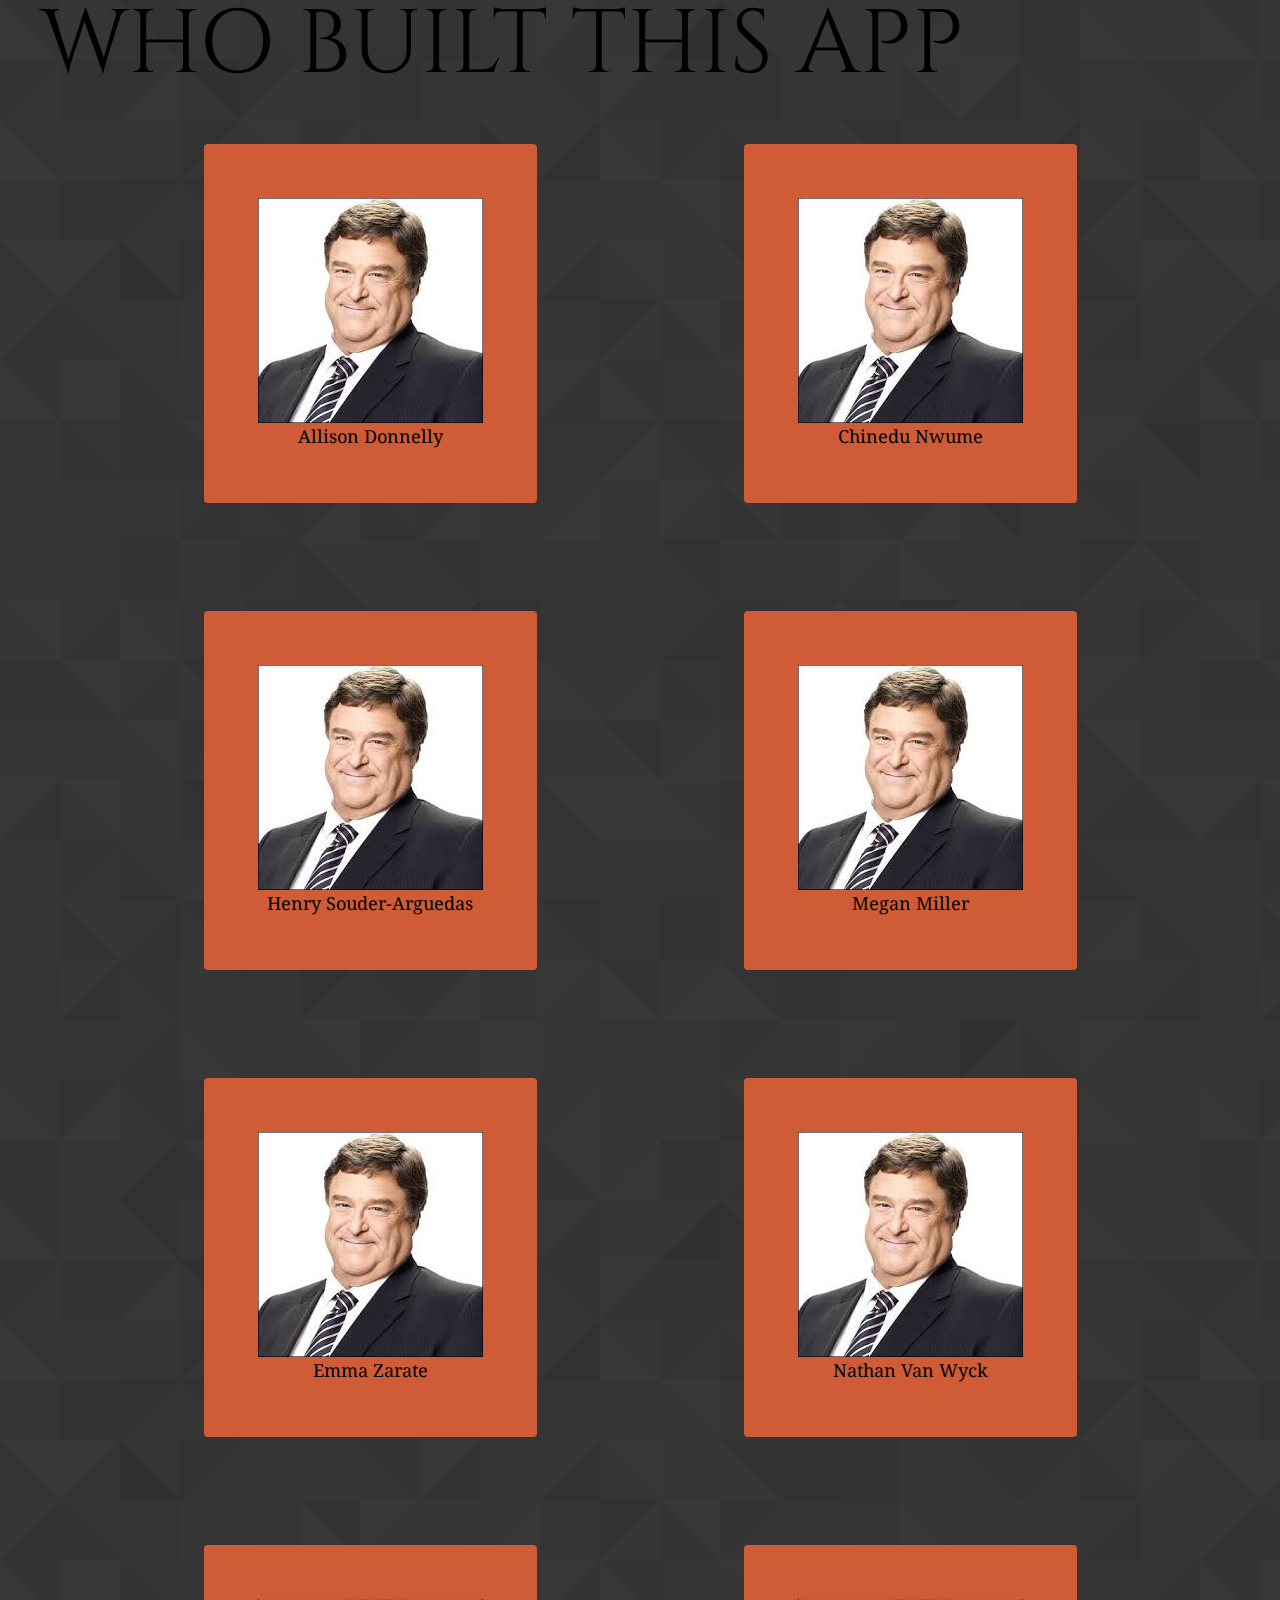
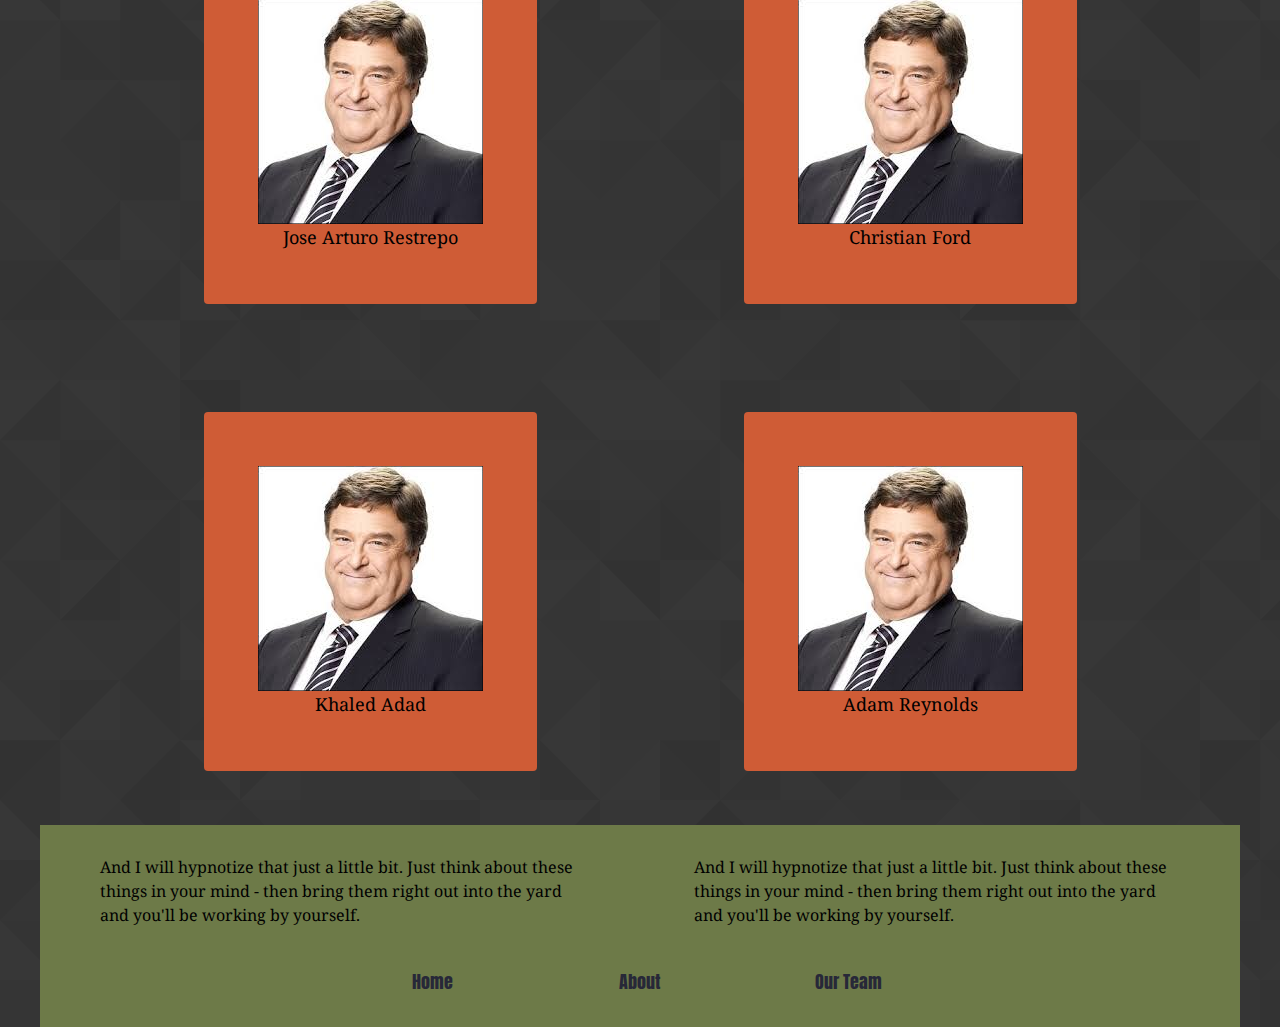
==== team.html @ c21f6c98 "Moved html files  Please enter the commit message for your changes. Lines starting" ====
<!DOCTYPE html>
<html lang="en">

<head>

    <link href="https://fonts.googleapis.com/css?family=Anton|Lexend+Tera|Noto+Serif|Cinzel&display=swap"
        rel="stylesheet">

    <link href="../css/index.css" type="text/css" rel="stylesheet">

    <meta charset="UTF-8">
    <!-- s  <meta name="viewport" content="width=, initial-scale=1.0"> -->
    <meta http-equiv="X-UA-Compatible" content="ie=edge">
    <title>Our Team</title>
</head>

<body>
    <div class="parent-div">
        <section class="ourTeam">
            <h1>WHO BUILT THIS APP</h1>
            <div class="people">
                <div class="person">
                    <img src="/img/download.jpeg" alt="">
                    <button>Allison Donnelly</button>
                </div>
                <div class="person">
                    <img src="/img/download.jpeg" alt="">
                    <button>Chinedu Nwume</button>
                </div>
                <div class="person">
                    <img src="/img/download.jpeg" alt="">
                    <button>Henry Souder-Arguedas</button>
                </div>
                <div class="person">
                    <img src="/img/download.jpeg" alt="">
                    <button>Megan Miller</button>
                </div>
                <div class="person">
                    <img src="/img/download.jpeg" alt="">
                    <button>Emma Zarate</button>
                </div>
                <div class="person">
                    <img src="/img/download.jpeg" alt="">
                    <button>Nathan Van Wyck</button>
                </div>
                <div class="person">
                    <img src="/img/download.jpeg" alt="">
                    <button>Jose Arturo Restrepo</button>
                </div>
                <div class="person">
                    <img src="/img/download.jpeg" alt="">
                    <button>Christian Ford</button>
                </div>
                <div class="person">
                    <img src="/img/download.jpeg" alt="">
                    <button>Khaled Adad</button>
                </div>
                <div class="person">
                    <img src="/img/download.jpeg" alt="">
                    <button>Adam Reynolds</button>
                </div>

            </div>













        </section>

        <footer>
            <div class="words">
                <div class="div1">
                    <p> And I will hypnotize that just a little bit. Just think about these things in your mind - then
                        bring
                        them
                        right out into the yard and you'll be working by yourself. </p>
                </div>
                <div class="div2">
                    <p>
                        And I will hypnotize that just a little bit. Just think about these things in your mind - then
                        bring
                        them
                        right out into the yard and you'll be working by yourself.
                    </p>
                </div>
            </div>
            <div class="a-div">
                <nav>
                    <a href="">Home</a>
                    <a href="">About</a>
                    <a href="">Our Team</a>
                </nav>


            </div>
        </footer>
    </div>
</body>






























</html>
---- css/index.css ----
/* http://meyerweb.com/eric/tools/css/reset/ 
   v2.0 | 20110126
   License: none (public domain)
*/
html,
body,
div,
span,
applet,
object,
iframe,
h1,
h2,
h3,
h4,
h5,
h6,
p,
blockquote,
pre,
a,
abbr,
acronym,
address,
big,
cite,
code,
del,
dfn,
em,
img,
ins,
kbd,
q,
s,
samp,
small,
strike,
strong,
sub,
sup,
tt,
var,
b,
u,
i,
center,
dl,
dt,
dd,
ol,
ul,
li,
fieldset,
form,
label,
legend,
table,
caption,
tbody,
tfoot,
thead,
tr,
th,
td,
article,
aside,
canvas,
details,
embed,
figure,
figcaption,
footer,
header,
hgroup,
menu,
nav,
output,
ruby,
section,
summary,
time,
mark,
audio,
video {
  margin: 0;
  padding: 0;
  border: 0;
  font-size: 100%;
  font: inherit;
  vertical-align: baseline;
}
/* HTML5 display-role reset for older browsers */
article,
aside,
details,
figcaption,
figure,
footer,
header,
hgroup,
menu,
nav,
section {
  display: block;
}
body {
  line-height: 1;
}
ol,
ul {
  list-style: none;
}
blockquote,
q {
  quotes: none;
}
blockquote:before,
blockquote:after,
q:before,
q:after {
  content: '';
  content: none;
}
table {
  border-collapse: collapse;
  border-spacing: 0;
}
* {
  box-sizing: border-box;
  margin: auto;
}
html {
  font-size: 62.5%;
}
html,
body {
  font-family: 'Noto Serif', serif;
}
h1,
h2,
h3,
h4,
h5 {
  font-family: 'Noto Serif', serif;
}
h1 {
  font-family: 'Cinzel', serif;
}
text {
  font-size: 4rem;
}
h2 {
  font-family: 'Anton', sans-serif;
  font-size: 3.2rem;
  padding-bottom: 10px;
}
h4 {
  font-size: 2.5rem;
  padding-bottom: 10px;
}
p {
  line-height: 1.5;
  font-size: 1.6rem;
  padding-bottom: 10px;
}
img {
  max-width: 100%;
  height: auto;
}
.parent-div {
  max-width: 1200px;
  width: 100%;
  justify-content: center;
  flex-direction: column;
  display: flex;
  margin: 0 auto;
}
footer {
  background-color: #6D7A48;
  display: flex;
  height: 20%;
  flex-direction: column;
}
footer .words {
  width: 90%;
  justify-content: space-between;
  display: flex;
  padding-top: 3rem;
  margin: auto;
}
footer .words div {
  width: 45%;
}
footer .a-div {
  justify-content: center;
  width: 80%;
  margin: auto;
  display: inherit;
  height: 10vh;
}
footer .a-div nav {
  display: flex;
  width: 65%;
  justify-content: space-around;
  align-items: center;
}
footer .a-div nav a {
  font-size: large;
  color: #272838;
  text-decoration: none;
  margin: 2px;
  font-family: 'Anton', sans-serif;
  width: 25%;
  height: 40%;
  display: flex;
  justify-content: center;
  align-items: center;
}
footer .a-div nav a:hover {
  border: #855A5C double 2px;
  border-radius: 2px;
}
body {
  background-color: #151515;
  background-image: url(/img/footer_lodyas.png);
}
.C-T-A {
  background-color: #7D6D61;
  display: flex;
  justify-content: center;
  align-items: center;
  flex-direction: column;
  padding-bottom: 3rem;
  padding-top: 1rem;
}
.C-T-A img {
  width: 100%;
  margin-bottom: 1rem;
  margin-top: 1rem;
  padding: 1rem;
}
.C-T-A h1 {
  font-size: 7rem;
  display: flex;
  justify-content: center;
  text-shadow: #7D7C7A 1px 2.5px 2px;
}
.video-section {
  background-color: #7D6D61;
}
.video-section div {
  justify-content: center;
  display: flex;
}
.content-div {
  display: flex;
  margin: auto;
  justify-content: space-evenly;
  background-color: #7D6D61;
}
.content-div p {
  margin: 2rem;
  background-color: #CF5C36;
  border-radius: 9px;
  align-content: center;
  width: 45%;
  padding: 2rem;
}
.ourTeam {
  display: flex;
  flex-direction: column;
  height: auto;
}
.ourTeam h1 {
  font-family: 'Cinzel', serif;
  font-size: 9rem;
  justify-content: center;
}
.ourTeam .people {
  display: flex;
  flex-wrap: wrap;
  width: 90%;
  justify-content: space-around;
  margin: auto;
}
.ourTeam .person {
  padding: 5%;
  margin: 5%;
  background-color: #CF5C36;
  border-radius: 4px;
  flex-direction: column;
  display: flex;
}
.ourTeam button {
  display: flex;
  text-decoration: none;
  width: 100%;
  height: 20%;
  font-size: large;
  justify-content: center;
  font-family: 'Noto Serif', serif;
  border: none;
  background-color: #CF5C36;
}
.ourTeam button:hover {
  background-color: #7D6D61;
  color: #CF5C36;
}
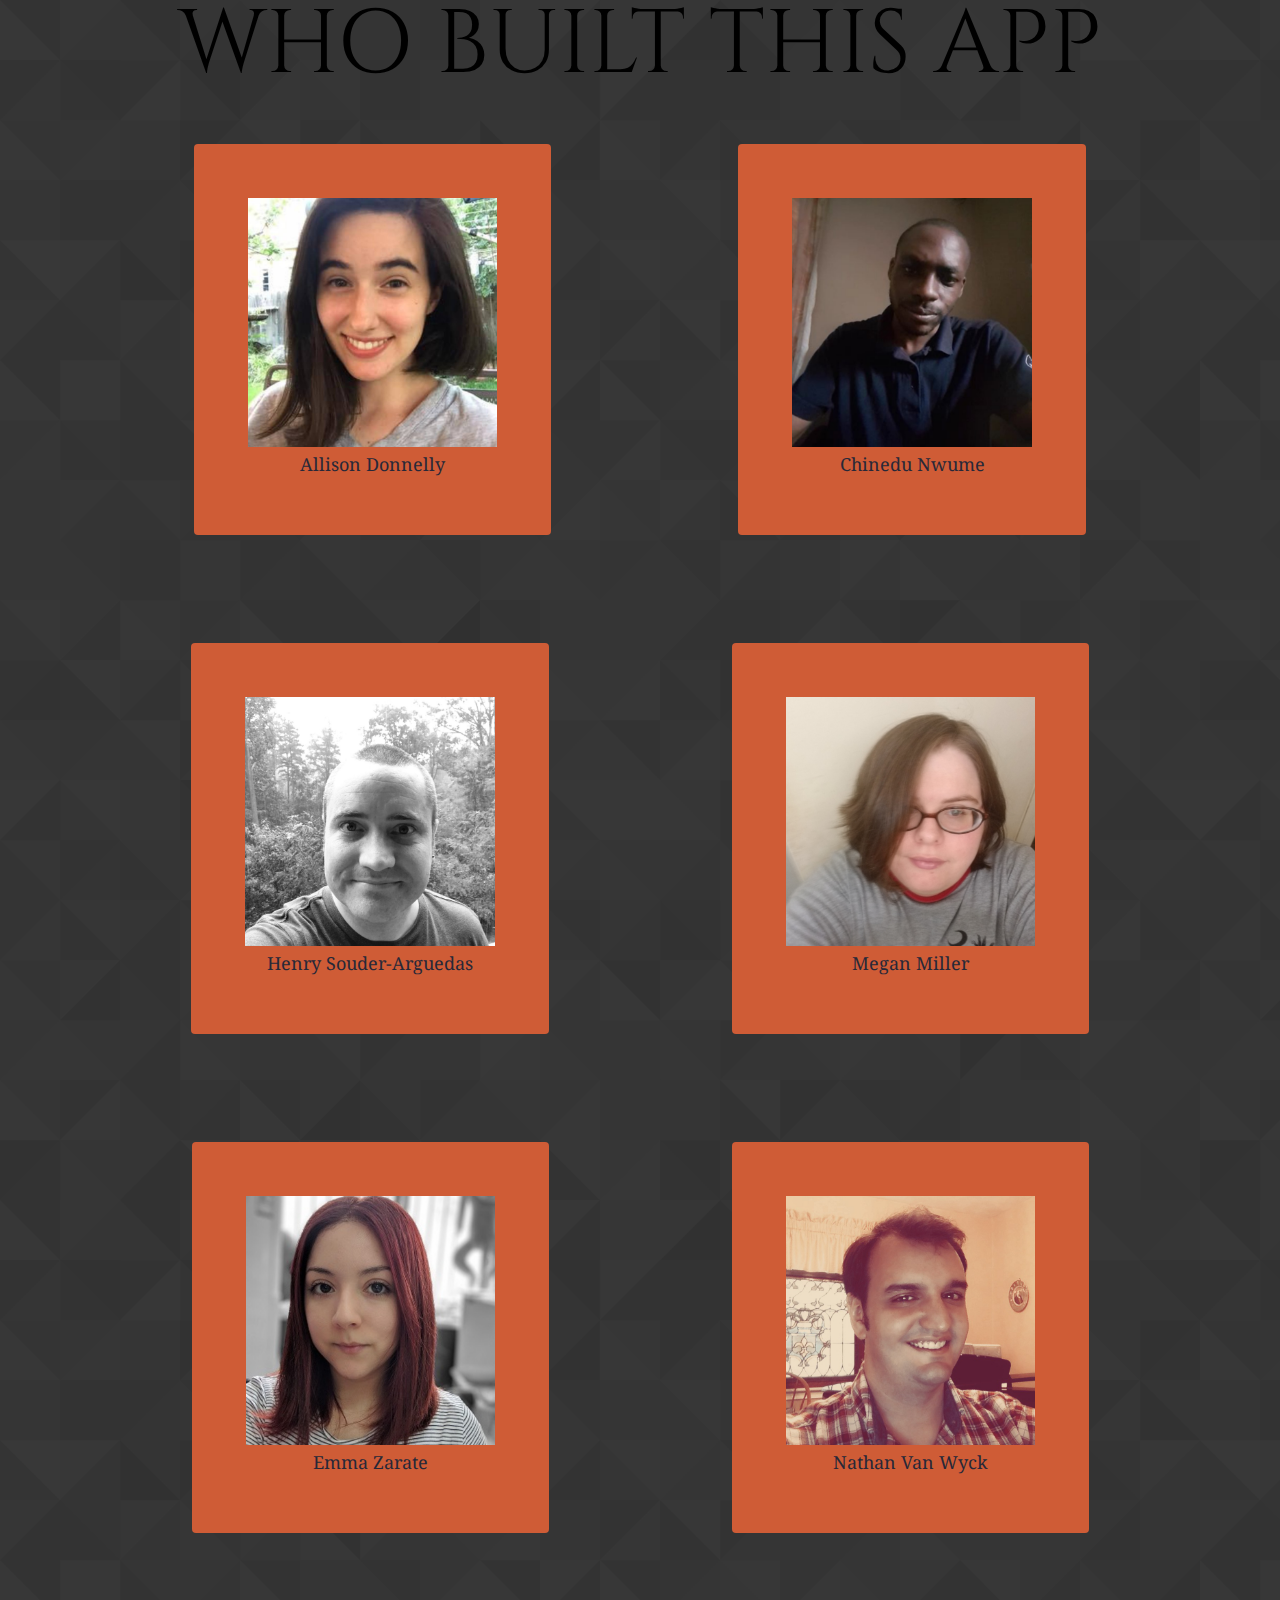
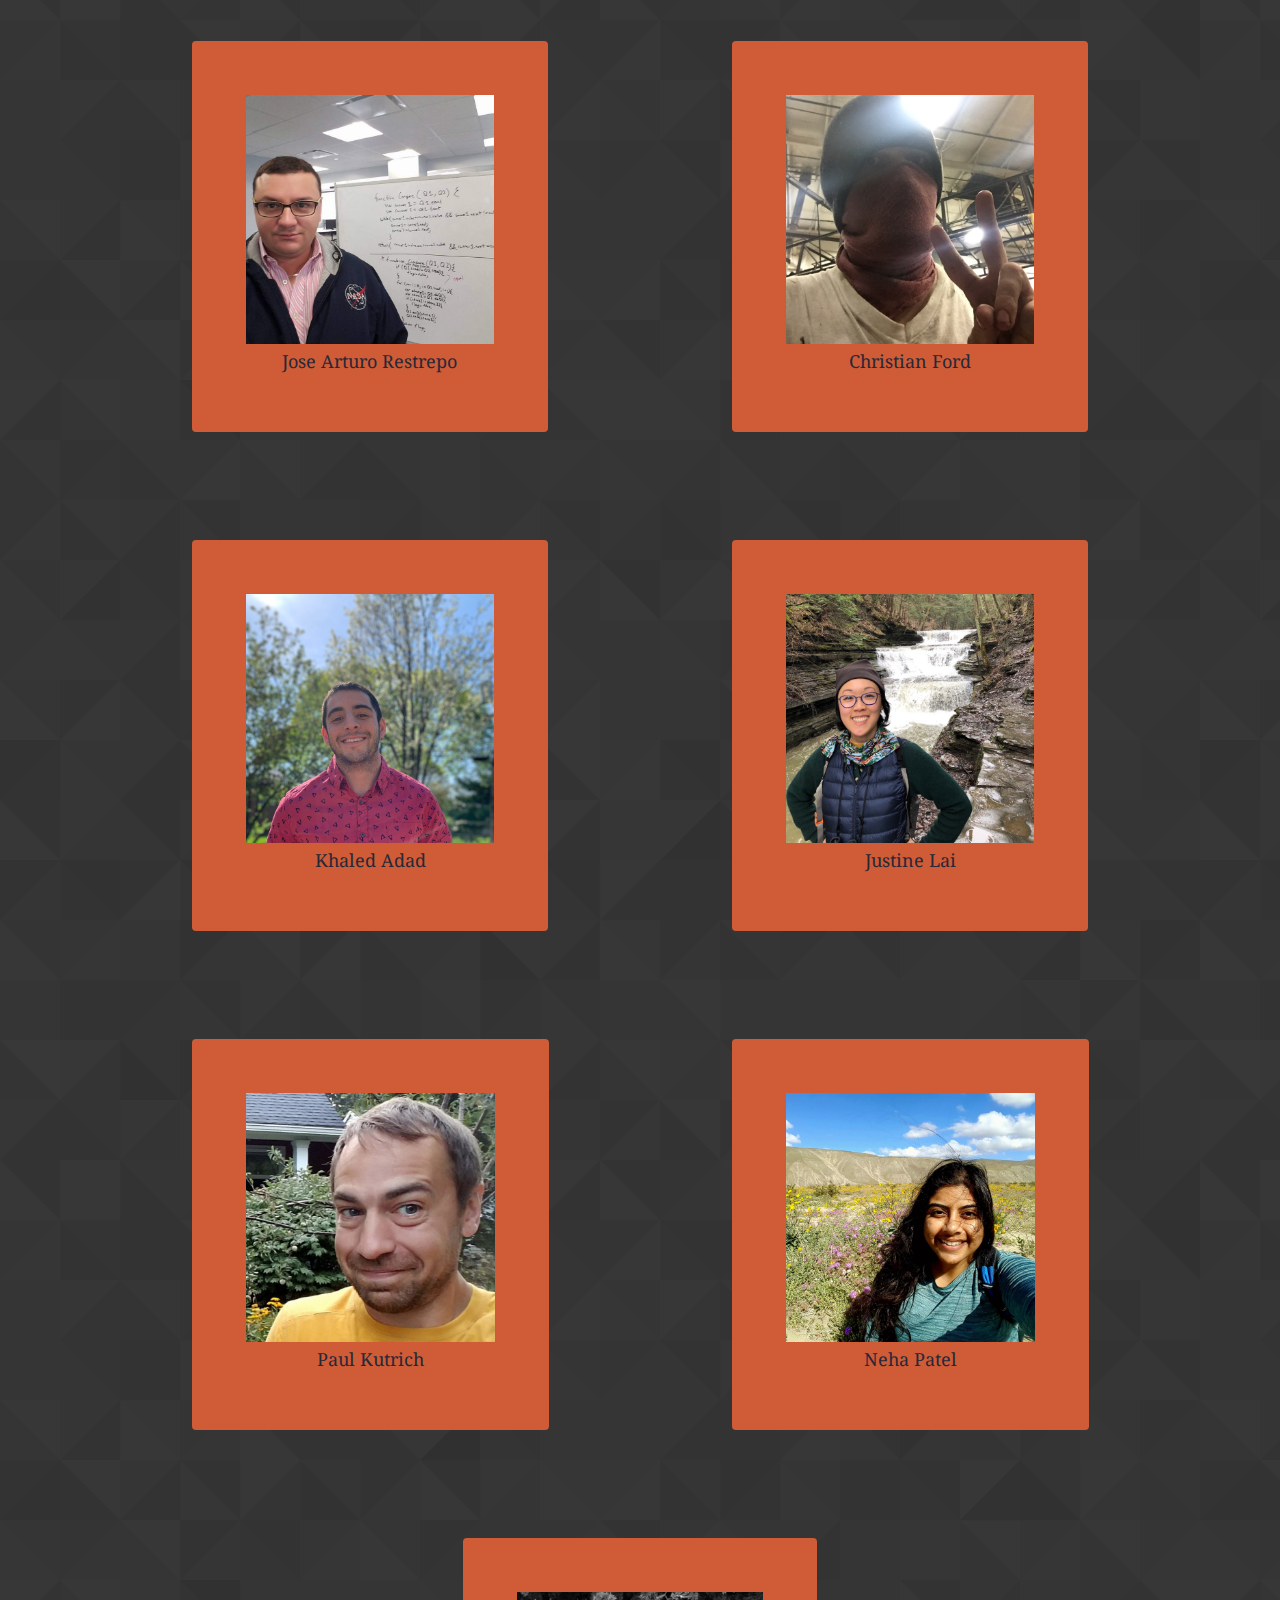
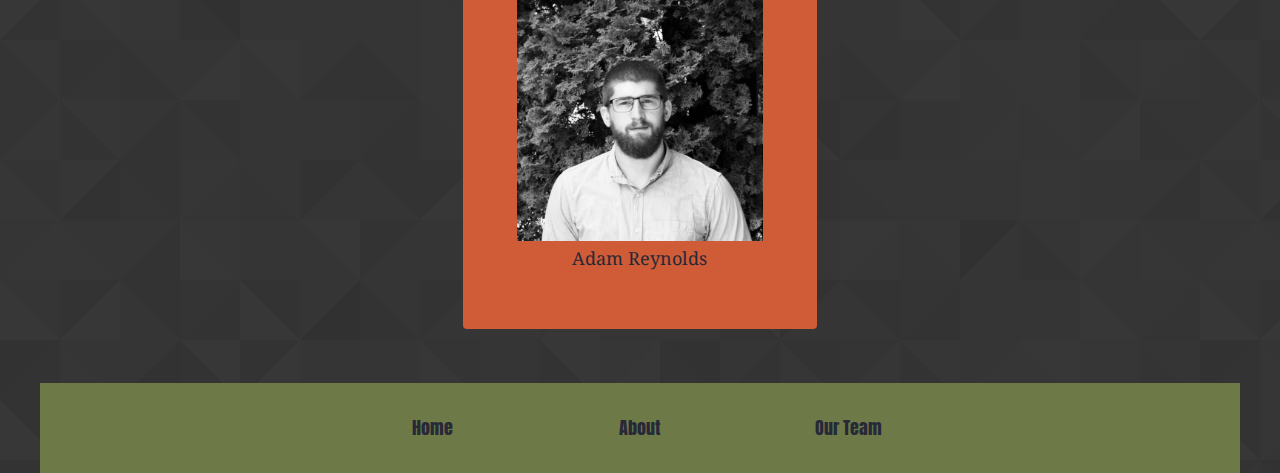
==== commit cbf47e7d: "Added photo of team members and made mobile friendly" ====
--- a/team.html
+++ b/team.html
@@ -7,9 +7,9 @@
         rel="stylesheet">
 
     <link href="../css/index.css" type="text/css" rel="stylesheet">
+    <meta name="viewport" content="width=device-width, initial-scale=1.0">
+    <meta charset="UTF-8">
 
-    <meta charset="UTF-8">
-    <!-- s  <meta name="viewport" content="width=, initial-scale=1.0"> -->
     <meta http-equiv="X-UA-Compatible" content="ie=edge">
     <title>Our Team</title>
 </head>
@@ -20,46 +20,57 @@
             <h1>WHO BUILT THIS APP</h1>
             <div class="people">
                 <div class="person">
-                    <img src="/img/download.jpeg" alt="">
-                    <button>Allison Donnelly</button>
+                    <img src="/img/allison.png" alt="">
+                    <a href="https://github.com/allisonkydy">Allison Donnelly</a>
                 </div>
                 <div class="person">
-                    <img src="/img/download.jpeg" alt="">
-                    <button>Chinedu Nwume</button>
+                    <img src="/img/chinedu.png" alt="">
+                    <a href="https://github.com/chineducn">Chinedu Nwume</a>
                 </div>
                 <div class="person">
-                    <img src="/img/download.jpeg" alt="">
-                    <button>Henry Souder-Arguedas</button>
+                    <img src="/img/henry.png" alt="">
+                    <a href="https://github.com/henryarguedas">Henry Souder-Arguedas</a>
                 </div>
                 <div class="person">
-                    <img src="/img/download.jpeg" alt="">
-                    <button>Megan Miller</button>
+                    <img src="/img/megan.png" alt="">
+                    <a href="https://github.com/Celaira">Megan Miller</a>
                 </div>
                 <div class="person">
-                    <img src="/img/download.jpeg" alt="">
-                    <button>Emma Zarate</button>
+                    <img src="/img/emma.png" alt="">
+                    <a href="https://github.com/yoshimii">Emma Zarate</a>
                 </div>
                 <div class="person">
-                    <img src="/img/download.jpeg" alt="">
-                    <button>Nathan Van Wyck</button>
+                    <img src="/img/nathan.png" alt="">
+                    <a href="https://github.com/nrvanwyck">Nathan Van Wyck</a>
                 </div>
                 <div class="person">
-                    <img src="/img/download.jpeg" alt="">
-                    <button>Jose Arturo Restrepo</button>
+                    <img src="/img/jose.png" alt="">
+                    <a href="https://github.com/Artyk77">Jose Arturo Restrepo</a>
                 </div>
                 <div class="person">
-                    <img src="/img/download.jpeg" alt="">
-                    <button>Christian Ford</button>
+                    <img src="/img/christian.png" alt="">
+                    <a href="https://github.com/Christian-Ford">Christian Ford</a>
                 </div>
                 <div class="person">
-                    <img src="/img/download.jpeg" alt="">
-                    <button>Khaled Adad</button>
+                    <img src="/img/khaled.png" alt="">
+                    <a href="https://github.com/khaloodi">Khaled Adad</a>
                 </div>
                 <div class="person">
-                    <img src="/img/download.jpeg" alt="">
-                    <button>Adam Reynolds</button>
+                    <img src="/img/justine.png" alt="">
+                    <a href="https://github.com/justinelai">Justine Lai</a>
                 </div>
-
+                <div class="person">
+                    <img src="/img/paul.png" alt="">
+                    <a href="https://github.com/llpk79">Paul Kutrich</a>
+                </div>
+                <div class="person">
+                    <img src="/img/neha.png" alt="">
+                    <a href="https://github.com/neha-r-p">Neha Patel</a>
+                </div>
+                <div class="person">
+                    <img src="/img/adam.png" alt="">
+                    <a>Adam Reynolds</a>
+                </div>
             </div>
 
 
@@ -77,27 +88,12 @@
         </section>
 
         <footer>
-            <div class="words">
-                <div class="div1">
-                    <p> And I will hypnotize that just a little bit. Just think about these things in your mind - then
-                        bring
-                        them
-                        right out into the yard and you'll be working by yourself. </p>
-                </div>
-                <div class="div2">
-                    <p>
-                        And I will hypnotize that just a little bit. Just think about these things in your mind - then
-                        bring
-                        them
-                        right out into the yard and you'll be working by yourself.
-                    </p>
-                </div>
-            </div>
+
             <div class="a-div">
                 <nav>
-                    <a href="">Home</a>
+                    <a href="index.html">Home</a>
                     <a href="">About</a>
-                    <a href="">Our Team</a>
+                    <a href="team.html">Our Team</a>
                 </nav>
 
 
--- a/css/index.css
+++ b/css/index.css
@@ -189,6 +189,12 @@
   padding-top: 3rem;
   margin: auto;
 }
+@media screen and (max-width: 500px) {
+  footer .words .words {
+    flex-direction: column;
+    align-items: center;
+  }
+}
 footer .words div {
   width: 45%;
 }
@@ -198,12 +204,22 @@
   margin: auto;
   display: inherit;
   height: 10vh;
+}
+@media screen and (max-width: 500px) {
+  footer .a-div {
+    height: 20vh;
+  }
 }
 footer .a-div nav {
   display: flex;
   width: 65%;
   justify-content: space-around;
   align-items: center;
+}
+@media screen and (max-width: 500px) {
+  footer .a-div nav {
+    flex-direction: column;
+  }
 }
 footer .a-div nav a {
   font-size: large;
@@ -221,9 +237,29 @@
   border: #855A5C double 2px;
   border-radius: 2px;
 }
+@media screen and (max-width: 500px) {
+  footer .a-div nav a {
+    width: 75%;
+  }
+}
 body {
   background-color: #151515;
   background-image: url(/img/footer_lodyas.png);
+}
+header {
+  height: 15%;
+  font-size: 3.5rem;
+  display: flex;
+  padding: 1%;
+}
+header a {
+  text-decoration: none;
+  color: #cf5c36;
+  font-family: 'Anton', sans-serif;
+  padding: 4px;
+}
+header .login {
+  padding-left: 40%;
 }
 .C-T-A {
   background-color: #7D6D61;
@@ -246,6 +282,11 @@
   justify-content: center;
   text-shadow: #7D7C7A 1px 2.5px 2px;
 }
+@media screen and (max-width: 500px) {
+  .C-T-A h1 {
+    text-align: center;
+  }
+}
 .video-section {
   background-color: #7D6D61;
 }
@@ -259,9 +300,15 @@
   justify-content: space-evenly;
   background-color: #7D6D61;
 }
+@media screen and (max-width: 500px) {
+  .content-div {
+    flex-direction: column;
+    align-items: center;
+  }
+}
 .content-div p {
   margin: 2rem;
-  background-color: #CF5C36;
+  background-color: #cf5c36;
   border-radius: 9px;
   align-content: center;
   width: 45%;
@@ -275,7 +322,7 @@
 .ourTeam h1 {
   font-family: 'Cinzel', serif;
   font-size: 9rem;
-  justify-content: center;
+  text-align: center;
 }
 .ourTeam .people {
   display: flex;
@@ -284,15 +331,19 @@
   justify-content: space-around;
   margin: auto;
 }
+.ourTeam .people img {
+  max-width: 250px;
+  max-height: 249px;
+}
 .ourTeam .person {
   padding: 5%;
   margin: 5%;
-  background-color: #CF5C36;
+  background-color: #cf5c36;
   border-radius: 4px;
   flex-direction: column;
   display: flex;
 }
-.ourTeam button {
+.ourTeam a {
   display: flex;
   text-decoration: none;
   width: 100%;
@@ -301,9 +352,12 @@
   justify-content: center;
   font-family: 'Noto Serif', serif;
   border: none;
-  background-color: #CF5C36;
-}
-.ourTeam button:hover {
+  background-color: #cf5c36;
+  color: #272838;
+  padding: 8px;
+  align-items: center;
+}
+.ourTeam a:hover {
   background-color: #7D6D61;
-  color: #CF5C36;
-}
+  color: #cf5c36;
+}
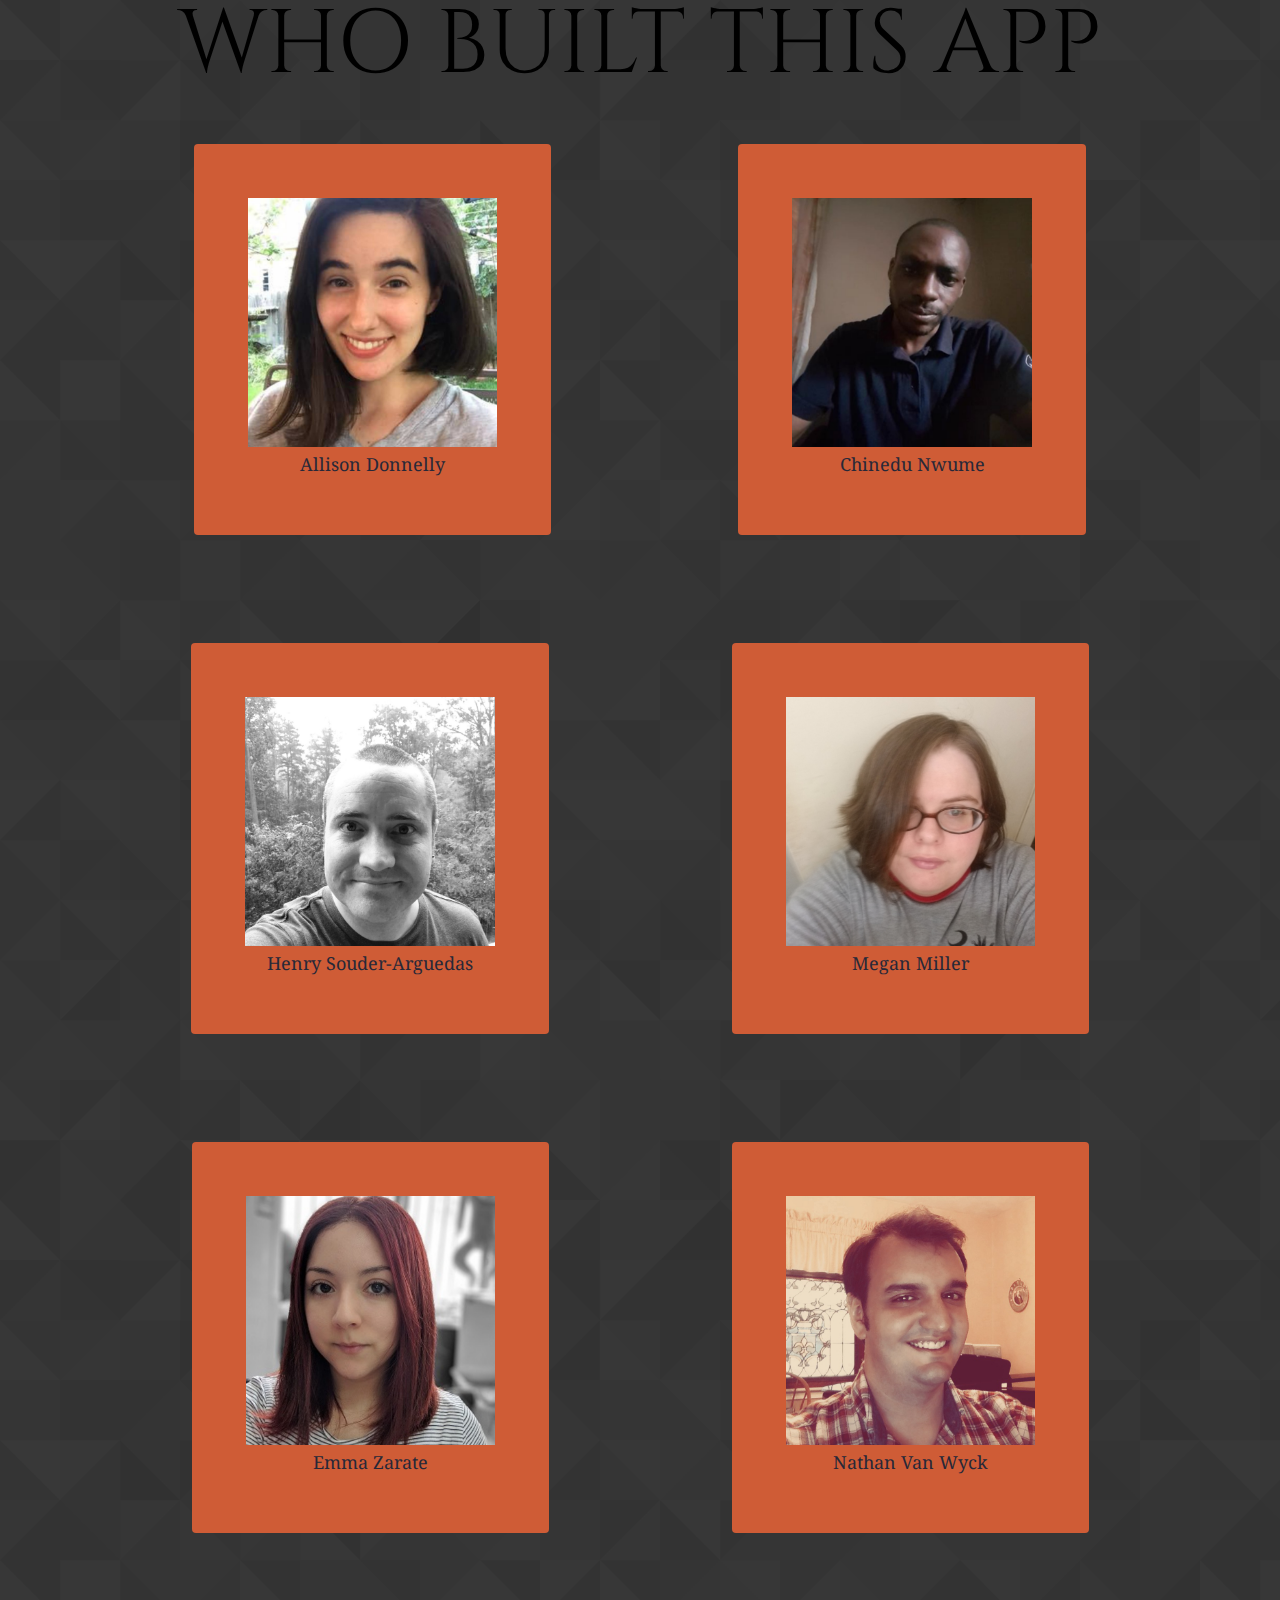
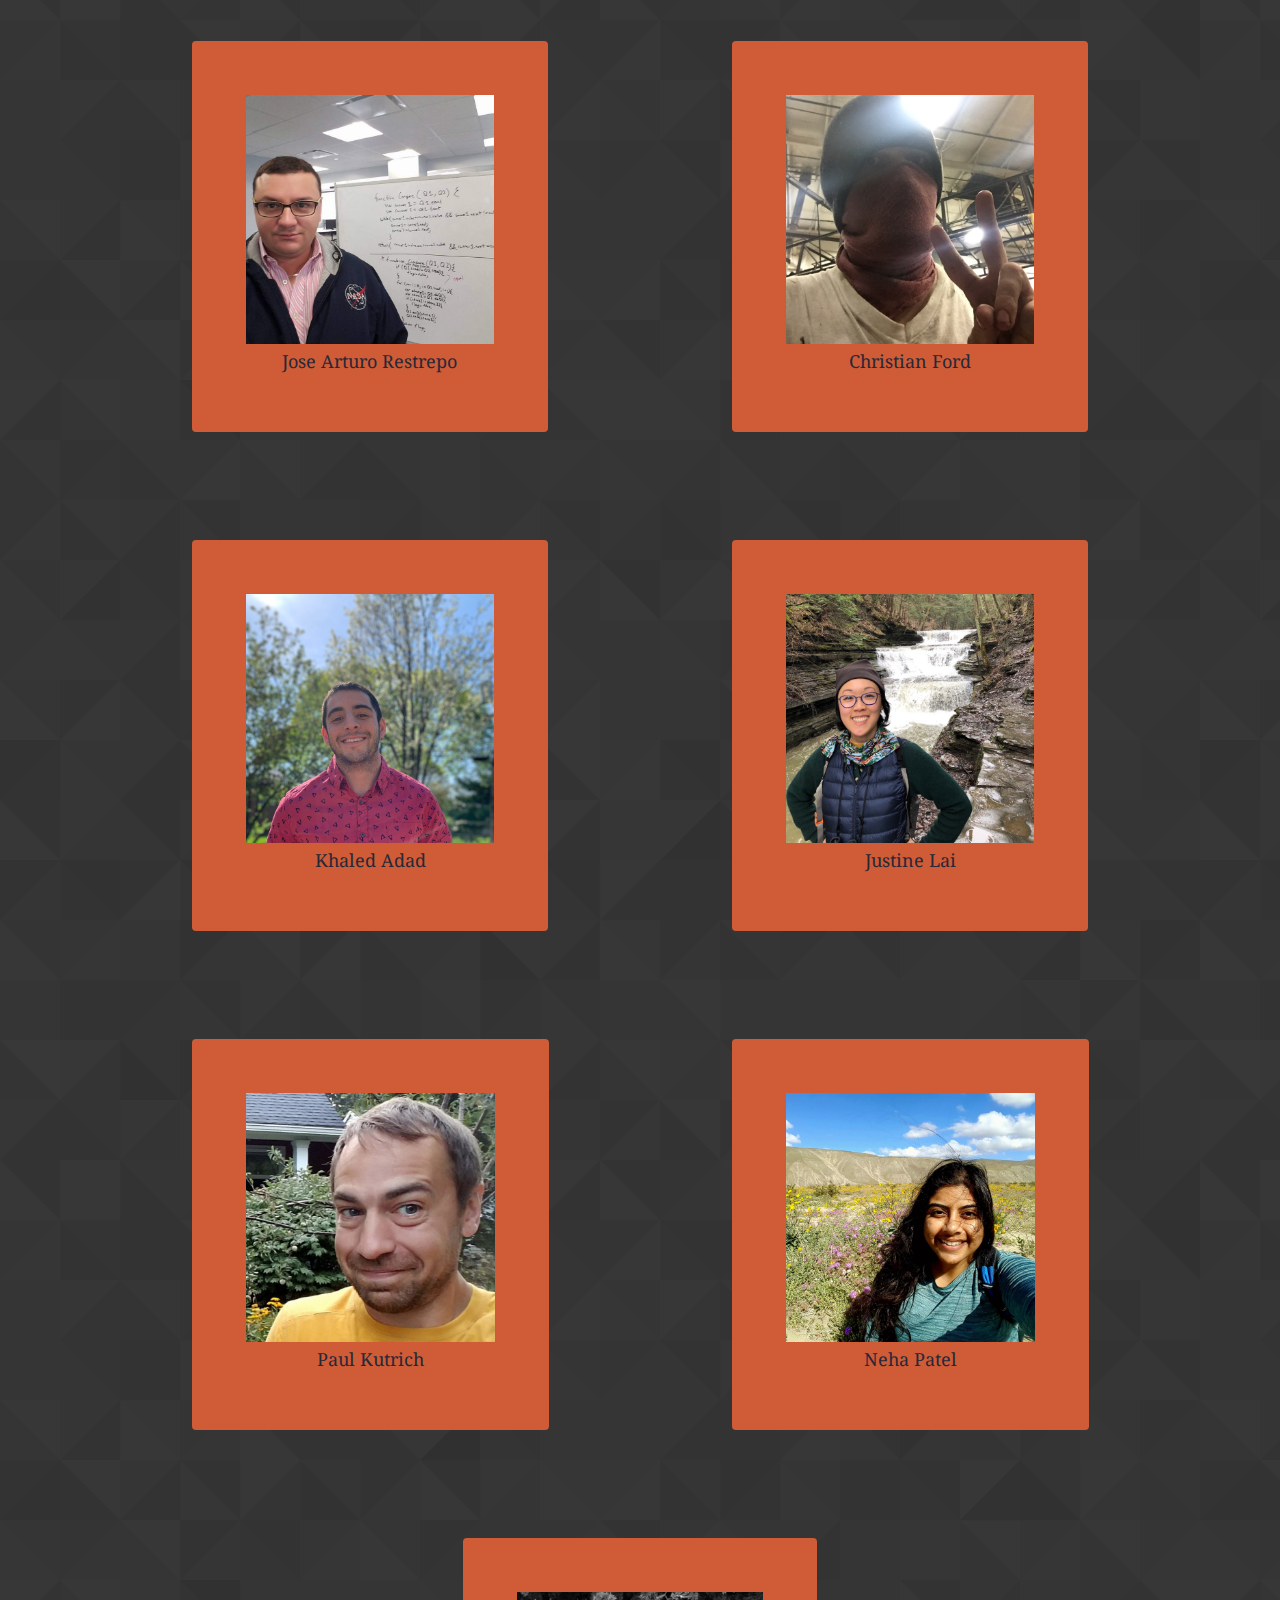
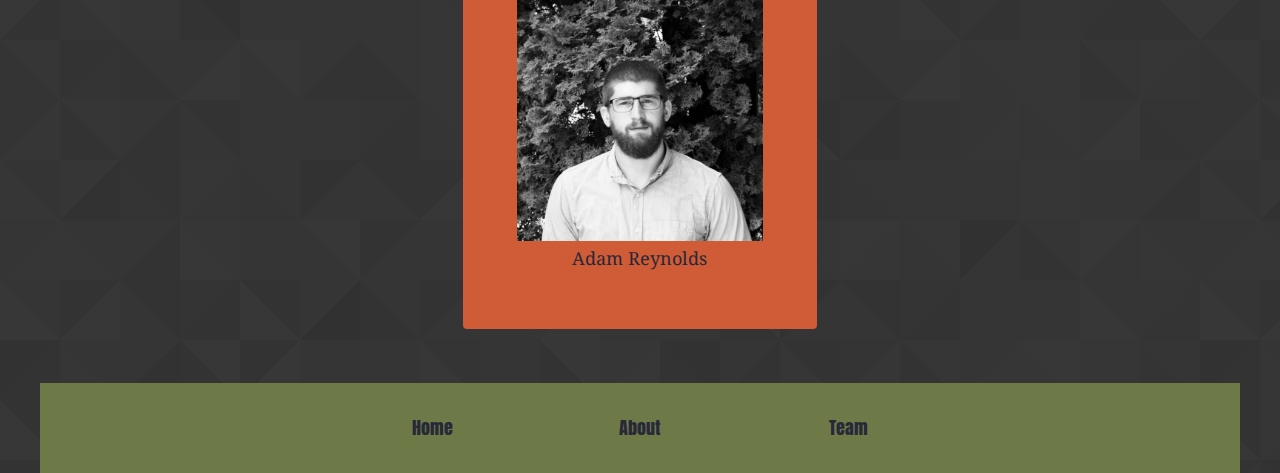
==== commit 40e50229: "added link to about page" ====
--- a/team.html
+++ b/team.html
@@ -11,7 +11,7 @@
     <meta charset="UTF-8">
 
     <meta http-equiv="X-UA-Compatible" content="ie=edge">
-    <title>Our Team</title>
+    <title>Team</title>
 </head>
 
 <body>
@@ -93,7 +93,7 @@
                 <nav>
                     <a href="index.html">Home</a>
                     <a href="">About</a>
-                    <a href="team.html">Our Team</a>
+                    <a href="team.html">Team</a>
                 </nav>
 
 
